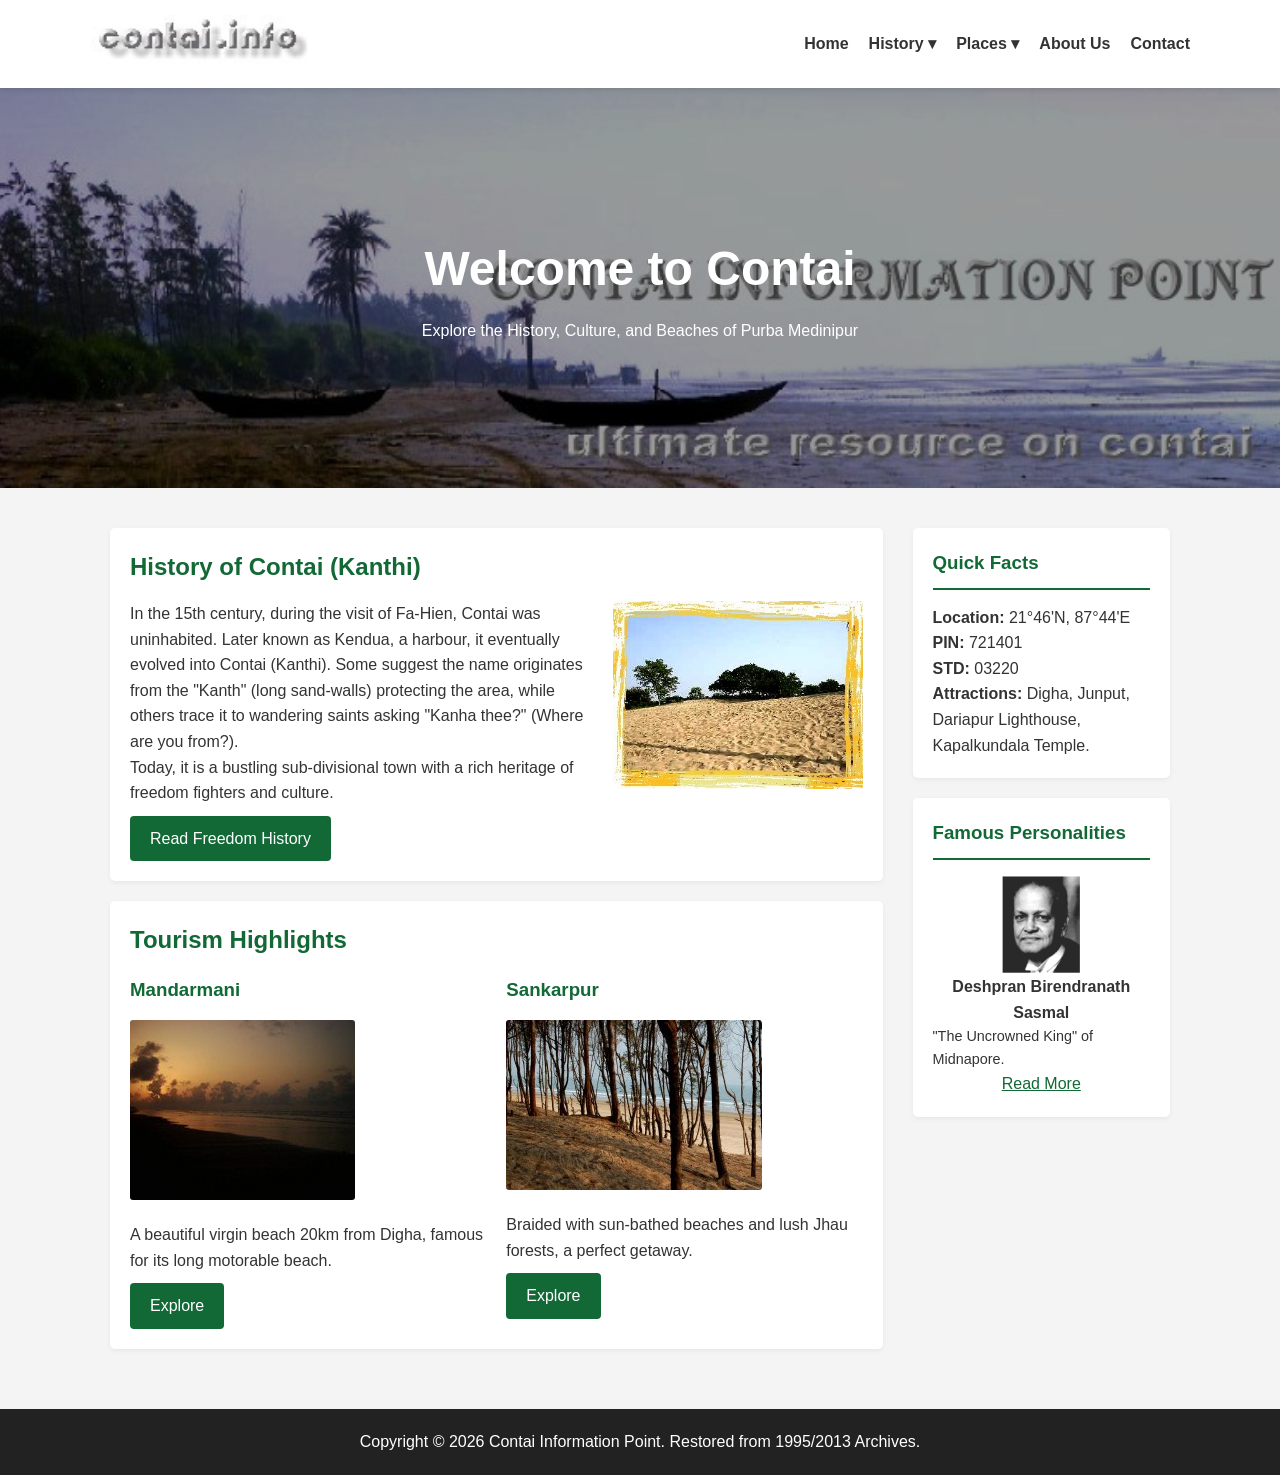
==== index.html @ 76807ebc "Website Created" ====
<!DOCTYPE html>
<html lang="en">
<head>
    <meta charset="UTF-8">
    <meta name="viewport" content="width=device-width, initial-scale=1.0">
    <title>Contai Information Point - Home</title>
    <link rel="stylesheet" href="style.css">
</head>
<body>

    <header>
        <div class="container navbar">
            <div class="logo">
                <img src="assets/logo.jpg" alt="Contai Information Point">
            </div>
            <ul class="nav-links">
                <li><a href="index.html">Home</a></li>
                <li class="dropdown">
                    <a href="#">History &#9662;</a>
                    <div class="dropdown-content">
                        <a href="history_freedom.html">Freedom Movements</a>
                        <a href="history_rise_fall.html">Rise & Fall of Places</a>
                        <a href="history_cyclone.html">Cyclones & Floods</a>
                        <a href="history_personalities.html">Great Personalities</a>
                    </div>
                </li>
                <li class="dropdown">
                    <a href="#">Places &#9662;</a>
                    <div class="dropdown-content">
                        <a href="place_mandarmani.html">Mandarmani</a>
                        <a href="place_sankarpur.html">Sankarpur</a>
                    </div>
                </li>
                <li><a href="about.html">About Us</a></li>
                <li><a href="#">Contact</a></li>
            </ul>
        </div>
    </header>

    <section class="hero">
        <div class="hero-content">
            <h1>Welcome to Contai</h1>
            <p>Explore the History, Culture, and Beaches of Purba Medinipur</p>
        </div>
    </section>

    <div class="container main-grid">
        
        <main>
            <div class="card">
                <h2>History of Contai (Kanthi)</h2>
                <img src="assets/sand.jpg" alt="Sand Dunes at Contai" style="float:right; width:250px; margin-left:15px;">
                <p>In the 15th century, during the visit of Fa-Hien, Contai was uninhabited. Later known as Kendua, a harbour, it eventually evolved into Contai (Kanthi). Some suggest the name originates from the "Kanth" (long sand-walls) protecting the area, while others trace it to wandering saints asking "Kanha thee?" (Where are you from?).</p>
                <p>Today, it is a bustling sub-divisional town with a rich heritage of freedom fighters and culture.</p>
                <a href="history_freedom.html" class="btn">Read Freedom History</a>
            </div>

            <div class="card">
                <h2>Tourism Highlights</h2>
                <div style="display: flex; gap: 20px; flex-wrap: wrap;">
                    <div style="flex: 1;">
                        <h3>Mandarmani</h3>
                        <img src="assets/sunrise1.jpg" alt="Mandarmani Sunrise">
                        <p>A beautiful virgin beach 20km from Digha, famous for its long motorable beach.</p>
                        <a href="place_mandarmani.html" class="btn">Explore</a>
                    </div>
                    <div style="flex: 1;">
                        <h3>Sankarpur</h3>
                        <img src="assets/sankarpur.jpg" alt="Sankarpur Jhau Forest">
                        <p>Braided with sun-bathed beaches and lush Jhau forests, a perfect getaway.</p>
                        <a href="place_sankarpur.html" class="btn">Explore</a>
                    </div>
                </div>
            </div>
        </main>

        <aside class="sidebar">
            <div class="card">
                <h3>Quick Facts</h3>
                <ul style="list-style: none; padding-left: 0;">
                    <li><strong>Location:</strong> 21°46'N, 87°44'E</li>
                    <li><strong>PIN:</strong> 721401</li>
                    <li><strong>STD:</strong> 03220</li>
                    <li><strong>Attractions:</strong> Digha, Junput, Dariapur Lighthouse, Kapalkundala Temple.</li>
                </ul>
            </div>
            <div class="card">
                <h3>Famous Personalities</h3>
                <img src="assets/sasmal.gif" alt="Birendranath Sasmal" style="width: 80px; display:block; margin: 0 auto;">
                <p style="text-align: center; font-weight: bold;">Deshpran Birendranath Sasmal</p>
                <p style="font-size: 0.9rem;">"The Uncrowned King" of Midnapore.</p>
                <a href="history_personalities.html" style="display:block; text-align:center; color: var(--primary-color);">Read More</a>
            </div>
        </aside>

    </div>

    <footer>
        <p>Copyright © 2026 Contai Information Point. Restored from 1995/2013 Archives.</p>
    </footer>

</body>
</html>
---- style.css ----
/* Modern Reset & Variables */
:root {
    --primary-color: #126936; /* Original Contai Green */
    --secondary-color: #004d26;
    --text-color: #333;
    --bg-light: #f4f4f4;
    --white: #ffffff;
    --font-main: 'Segoe UI', Tahoma, Geneva, Verdana, sans-serif;
}

* {
    box-sizing: border-box;
    margin: 0;
    padding: 0;
}

body {
    font-family: var(--font-main);
    line-height: 1.6;
    color: var(--text-color);
    background-color: var(--bg-light);
}

/* Header & Navigation */
header {
    background-color: var(--white);
    box-shadow: 0 2px 5px rgba(0,0,0,0.1);
    position: sticky;
    top: 0;
    z-index: 1000;
}

.container {
    max-width: 1100px;
    margin: 0 auto;
    padding: 0 20px;
}

.navbar {
    display: flex;
    justify-content: space-between;
    align-items: center;
    padding: 15px 0;
}

.logo img {
    height: 50px; /* Adjust based on your logo */
}

.nav-links {
    list-style: none;
    display: flex;
}

.nav-links li {
    margin-left: 20px;
    position: relative;
}

.nav-links a {
    text-decoration: none;
    color: var(--text-color);
    font-weight: bold;
    transition: color 0.3s;
}

.nav-links a:hover {
    color: var(--primary-color);
}

/* Dropdown Menu */
.dropdown-content {
    display: none;
    position: absolute;
    background-color: var(--white);
    min-width: 200px;
    box-shadow: 0 8px 16px rgba(0,0,0,0.2);
    top: 100%;
    left: 0;
}

.dropdown:hover .dropdown-content {
    display: block;
}

.dropdown-content a {
    padding: 12px 16px;
    display: block;
    border-bottom: 1px solid #eee;
}

/* Hero Section */
.hero {
    background: url('../assets/beach1.jpg') no-repeat center center/cover;
    height: 400px;
    display: flex;
    align-items: center;
    justify-content: center;
    color: var(--white);
    text-align: center;
    position: relative;
}

.hero::after {
    content: '';
    position: absolute;
    top: 0; left: 0; width: 100%; height: 100%;
    background: rgba(0,0,0,0.4);
}

.hero-content {
    position: relative;
    z-index: 1;
}

.hero h1 {
    font-size: 3rem;
    margin-bottom: 10px;
}

/* Main Content Grid */
.main-grid {
    display: grid;
    grid-template-columns: 3fr 1fr;
    gap: 30px;
    margin: 40px auto;
}

.card {
    background: var(--white);
    padding: 20px;
    margin-bottom: 20px;
    border-radius: 5px;
    box-shadow: 0 2px 5px rgba(0,0,0,0.05);
}

.card img {
    max-width: 100%;
    height: auto;
    border-radius: 3px;
    margin-bottom: 15px;
}

.card h2, .card h3 {
    color: var(--primary-color);
    margin-bottom: 15px;
}

.sidebar h3 {
    border-bottom: 2px solid var(--primary-color);
    padding-bottom: 10px;
}

/* Buttons */
.btn {
    display: inline-block;
    padding: 10px 20px;
    background-color: var(--primary-color);
    color: var(--white);
    text-decoration: none;
    border-radius: 4px;
    margin-top: 10px;
}

.btn:hover {
    background-color: var(--secondary-color);
}

/* Footer */
footer {
    background-color: #222;
    color: var(--white);
    text-align: center;
    padding: 20px 0;
    margin-top: 40px;
}

/* Responsive */
@media (max-width: 768px) {
    .main-grid {
        grid-template-columns: 1fr;
    }
    .navbar {
        flex-direction: column;
    }
    .nav-links {
        margin-top: 15px;
        flex-direction: column;
        text-align: center;
    }
    .nav-links li {
        margin: 10px 0;
    }
}
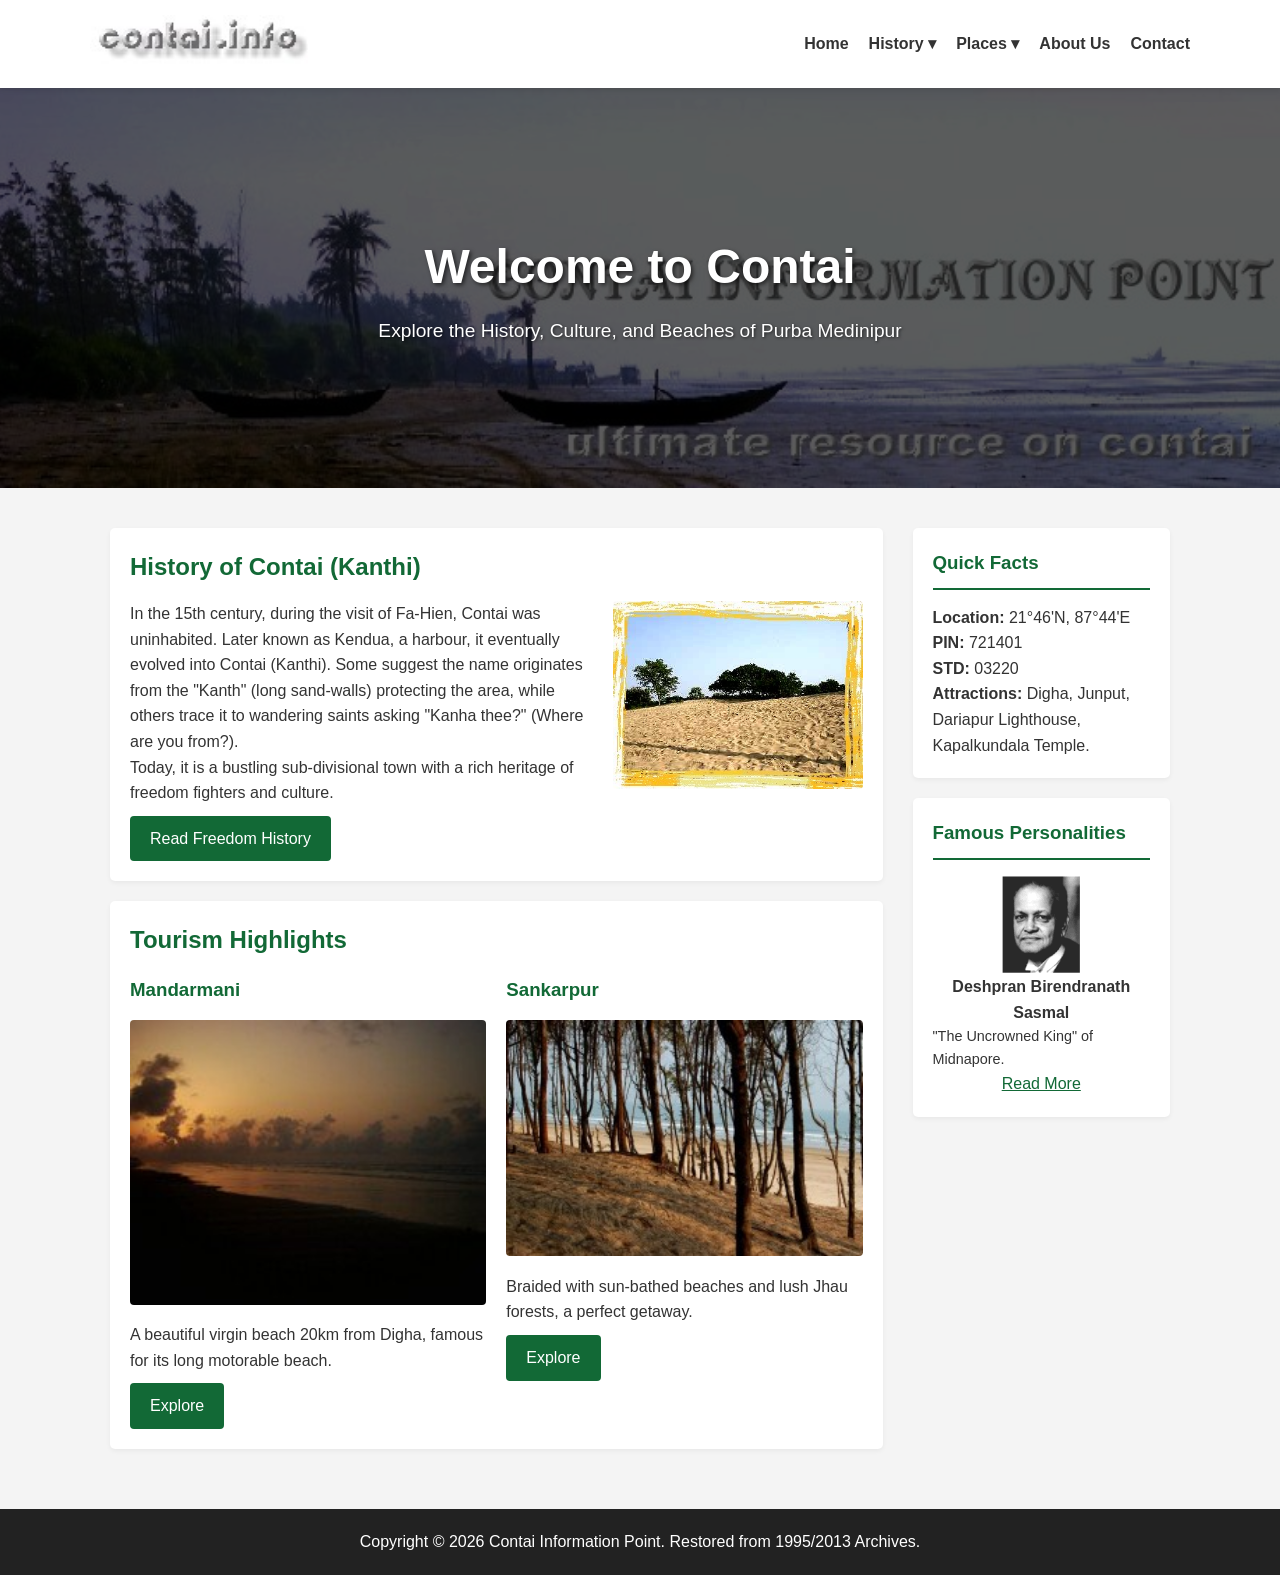
==== commit 4859b832: "Update index.html -bg add" ====
--- a/index.html
+++ b/index.html
@@ -37,10 +37,12 @@
         </div>
     </header>
 
-    <section class="hero">
-        <div class="hero-content">
-            <h1>Welcome to Contai</h1>
-            <p>Explore the History, Culture, and Beaches of Purba Medinipur</p>
+    <section class="hero" style="background: url('assets/beach1.jpg') no-repeat center center; background-size: cover; height: 400px; display: flex; align-items: center; justify-content: center; color: white; text-align: center; position: relative;">
+        <div style="position: absolute; top: 0; left: 0; width: 100%; height: 100%; background: rgba(0,0,0,0.4);"></div>
+        
+        <div class="hero-content" style="position: relative; z-index: 1;">
+            <h1 style="font-size: 3rem; margin-bottom: 10px; text-shadow: 2px 2px 4px rgba(0,0,0,0.6);">Welcome to Contai</h1>
+            <p style="font-size: 1.2rem; text-shadow: 1px 1px 3px rgba(0,0,0,0.6);">Explore the History, Culture, and Beaches of Purba Medinipur</p>
         </div>
     </section>
 
@@ -49,7 +51,7 @@
         <main>
             <div class="card">
                 <h2>History of Contai (Kanthi)</h2>
-                <img src="assets/sand.jpg" alt="Sand Dunes at Contai" style="float:right; width:250px; margin-left:15px;">
+                <img src="assets/sand.jpg" alt="Sand Dunes at Contai" style="float:right; width:250px; margin-left:15px; border-radius: 4px;">
                 <p>In the 15th century, during the visit of Fa-Hien, Contai was uninhabited. Later known as Kendua, a harbour, it eventually evolved into Contai (Kanthi). Some suggest the name originates from the "Kanth" (long sand-walls) protecting the area, while others trace it to wandering saints asking "Kanha thee?" (Where are you from?).</p>
                 <p>Today, it is a bustling sub-divisional town with a rich heritage of freedom fighters and culture.</p>
                 <a href="history_freedom.html" class="btn">Read Freedom History</a>
@@ -58,15 +60,15 @@
             <div class="card">
                 <h2>Tourism Highlights</h2>
                 <div style="display: flex; gap: 20px; flex-wrap: wrap;">
-                    <div style="flex: 1;">
+                    <div style="flex: 1; min-width: 200px;">
                         <h3>Mandarmani</h3>
-                        <img src="assets/sunrise1.jpg" alt="Mandarmani Sunrise">
+                        <img src="assets/sunrise1.jpg" alt="Mandarmani Sunrise" style="width: 100%; border-radius: 4px; margin-bottom: 10px;">
                         <p>A beautiful virgin beach 20km from Digha, famous for its long motorable beach.</p>
                         <a href="place_mandarmani.html" class="btn">Explore</a>
                     </div>
-                    <div style="flex: 1;">
+                    <div style="flex: 1; min-width: 200px;">
                         <h3>Sankarpur</h3>
-                        <img src="assets/sankarpur.jpg" alt="Sankarpur Jhau Forest">
+                        <img src="assets/sankarpur.jpg" alt="Sankarpur Jhau Forest" style="width: 100%; border-radius: 4px; margin-bottom: 10px;">
                         <p>Braided with sun-bathed beaches and lush Jhau forests, a perfect getaway.</p>
                         <a href="place_sankarpur.html" class="btn">Explore</a>
                     </div>
